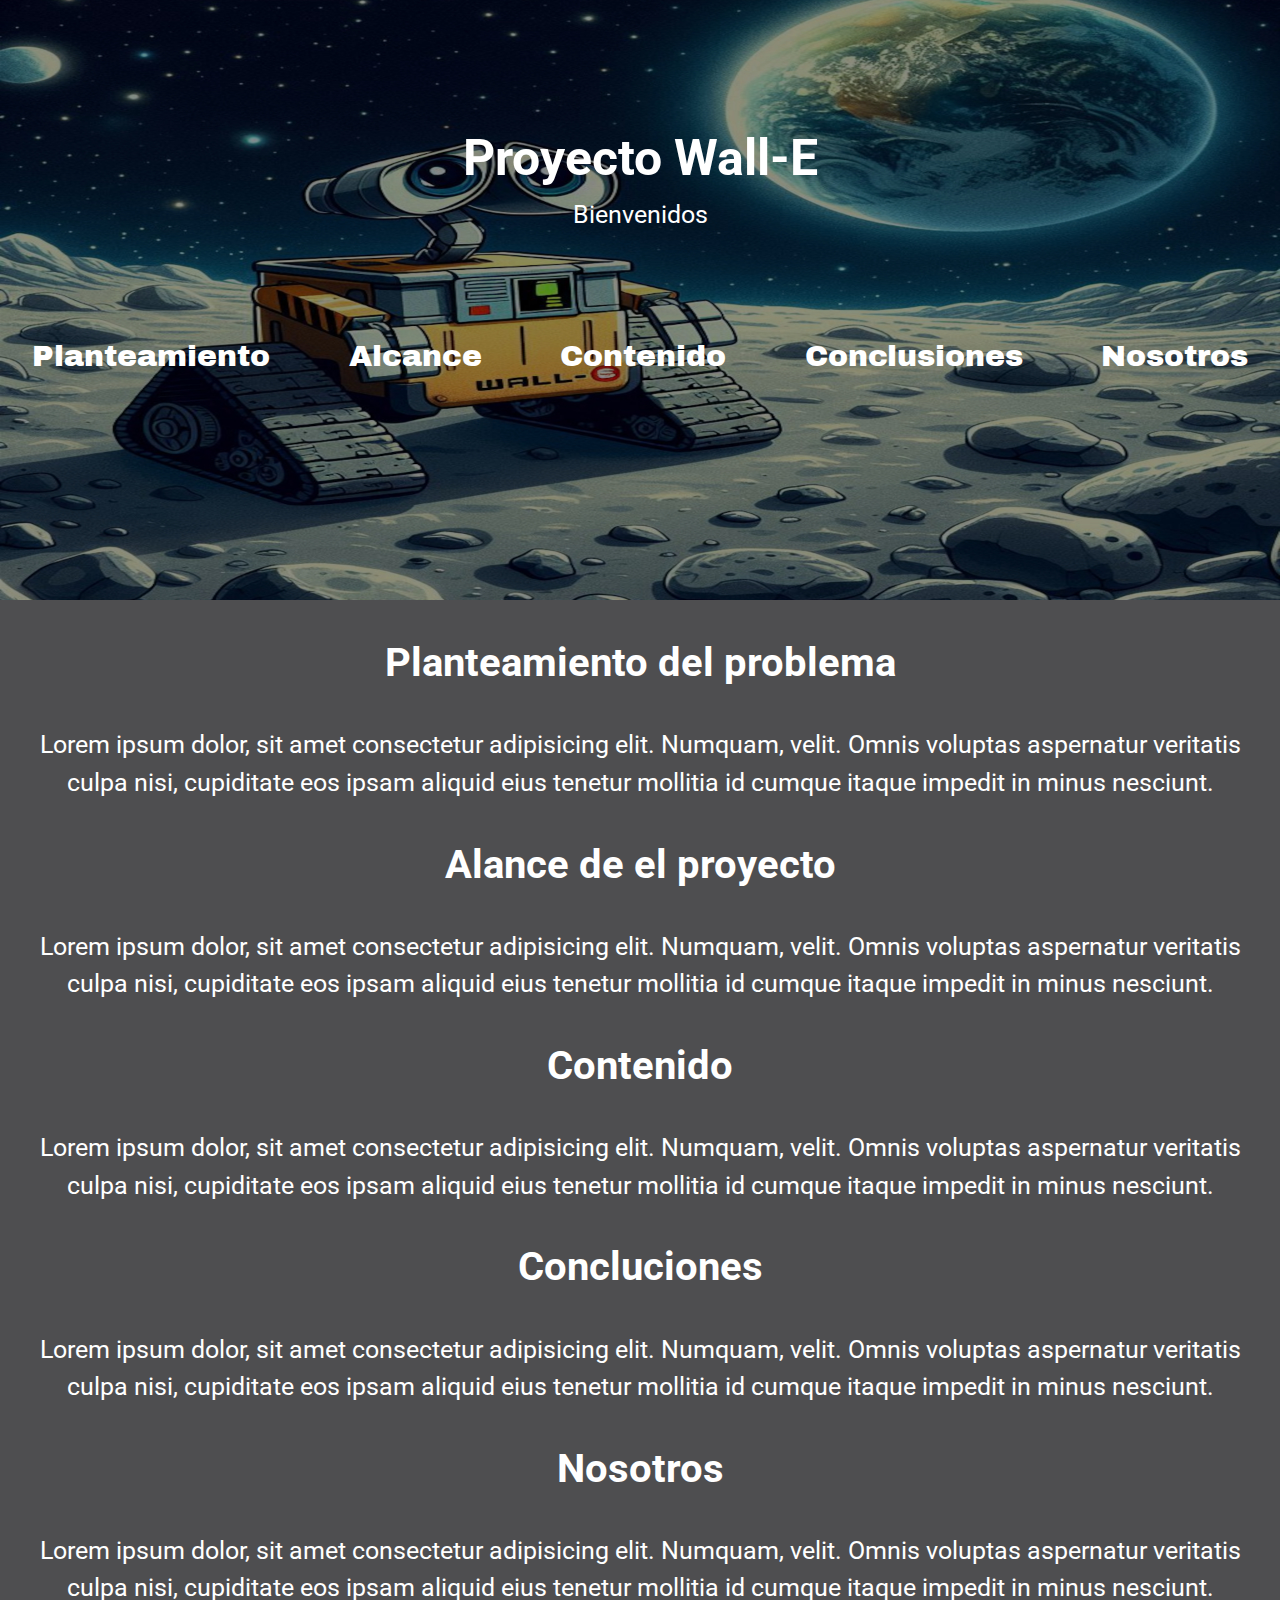
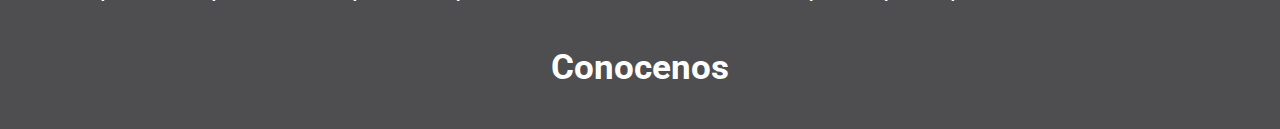
==== Index.html @ 30b39efe "Update 0.1" ====
<!DOCTYPE html>
<html lang="en">

<head>
    <meta charset="UTF-8">
    <meta name="viewport" content="width=device-width, initial-scale=1.0">
    <meta name="description" content="Proyecto Wall-e">
    <!--Import fonts-->
    <link rel="preconnect" href="https://fonts.googleapis.com">
    <link rel="preconnect" href="https://fonts.gstatic.com" crossorigin>
    <link
        href="https://fonts.googleapis.com/css2?family=Roboto:ital,wght@0,100;0,300;0,400;0,500;0,700;0,900;1,100;1,300;1,400;1,500;1,700;1,900&display=swap"
        rel="stylesheet">
    <!--Import CSS-->
    <link rel="preconnect" href="https://fonts.googleapis.com">
    <link rel="preconnect" href="https://fonts.gstatic.com" crossorigin>
    <link href="https://fonts.googleapis.com/css2?family=Archivo+Black&display=swap" rel="stylesheet">
    <!--Css-->
    <link rel="stylesheet" href="./CSS/Normalize.css">
    <link rel="preload" href="./CSS/Style.css" as="style">
    <link rel="stylesheet" href="./CSS/Style.css">
    <title>Wall-e</title>
</head>

<body>
    <header class="hed">
        <div class="conteiner">
            <div class="text-hed">
                <h1 class="No-margin">Proyecto Wall-E</h1>
                <p class="No-margin">Bienvenidos</p>
            </div>
            <nav class="Navbar">
                <a href="" class="enlace-Navbar">Planteamiento</a>
                <a href="" class="enlace-Navbar">Alcance</a>
                <a href="" class="enlace-Navbar">Contenido</a>
                <a href="" class="enlace-Navbar">Conclusiones</a>
                <a href="" class="enlace-Navbar">Nosotros</a>
            </nav>
        </div>
    </header>

    <div class="conteiner">
        <section class="sect Plant">
            <h2>Planteamiento del problema</h2>
            <div class="p">
                <p class="Plant-txt">Lorem ipsum dolor, sit amet consectetur adipisicing elit. Numquam, velit. Omnis
                    voluptas aspernatur veritatis culpa nisi, cupiditate eos ipsam aliquid eius tenetur mollitia id
                    cumque
                    itaque impedit in minus nesciunt.</p>
            </div>
        </section>
        <section class="sect Alcanst">
            <h2>Alance de el proyecto</h2>
            <div class="p">
                <p class="Plant-txt">Lorem ipsum dolor, sit amet consectetur adipisicing elit. Numquam, velit. Omnis
                    voluptas aspernatur veritatis culpa nisi, cupiditate eos ipsam aliquid eius tenetur mollitia id
                    cumque
                    itaque impedit in minus nesciunt.</p>
            </div>
        </section>
    </div>
    <div class="conteiner">
        <section class="sect Cont">
            <h2>Contenido</h2>
            <div class="p">
                <p class="Plant-txt">Lorem ipsum dolor, sit amet consectetur adipisicing elit. Numquam, velit. Omnis
                    voluptas aspernatur veritatis culpa nisi, cupiditate eos ipsam aliquid eius tenetur mollitia id
                    cumque
                    itaque impedit in minus nesciunt.</p>
            </div>
        </section>
        <section class="sect Conclu">
            <h2>Concluciones</h2>
            <div class="p">
                <p class="Plant-txt">Lorem ipsum dolor, sit amet consectetur adipisicing elit. Numquam, velit. Omnis
                    voluptas aspernatur veritatis culpa nisi, cupiditate eos ipsam aliquid eius tenetur mollitia id
                    cumque
                    itaque impedit in minus nesciunt.</p>
            </div>
        </section>
    </div>
    <div class="conteiner Equipo">
        <section class="equip">
            <h2>Nosotros</h2>
            <div class="p">
                <p class="Plant-txt">Lorem ipsum dolor, sit amet consectetur adipisicing elit. Numquam, velit. Omnis
                    voluptas aspernatur veritatis culpa nisi, cupiditate eos ipsam aliquid eius tenetur mollitia id
                    cumque
                    itaque impedit in minus nesciunt.</p>
            </div>
            <div class="equip-cono">
                <h3>Conocenos</h3>
            </div>
        </section>
    </div>
</body>

</html>
---- CSS/Style.css ----
:root {
  ---font-title: "Roboto", sans-serif;
  ---font-body: "Archivo Black", sans-serif;
  ---Amarillo: #f9a825;
  ---Gris-oscuro: #4e4e50;
  ---Gris-claro: #b0bec5;
  ---Azul: #1e88e5;
  ----Blanco: #ffffff;
}

html {
  box-sizing: border-box;
  font-size: 62.5%; /*1rem = 10px*/
}

*,
*:before,
*:after {
  box-sizing: inherit;
}

body {
  font-family: var(---font-body);
  line-height: 1.5;
  font-size: 1.6rem;
  background-color: var(---Gris-oscuro);
}
/*Globales*/
h1,
h2,
h3,
h4,
p {
  color: var(----Blanco);
  font-family: var(---font-title);
  text-align: center;
}
h1 {
  font-size: 5rem;
}
h2 {
  font-size: 4rem;
}
h3 {
  font-size: 3.5rem;
}
h4 {
  font-size: 2.8rem;
}
p {
  font-size: 2.5rem;
}
a {
  text-decoration: none;
  font-size: 3rem;
}
@media (max-width: 767px) {
  h1 {
    font-size: 4rem;
  }
  h2 {
    font-size: 3rem;
  }
  h3 {
    font-size: 2.5rem;
  }
  h4 {
    font-size: 1.8rem;
  }
  p {
    font-size: 1.5rem;
  }
  a {
    text-decoration: none;
    font-size: 3rem;
  }
}
img {
  max-width: 100%;
}
.conteiner {
  width: min(95%, 125rem);
  margin: 0 auto;
}
/*Utilidades*/
.No-margin {
  margin: 0;
}
.No-pading {
  padding: 0;
}
.Text-center {
  text-align: center;
}
/*CSS class*/
.hed {
  height: 60rem;
  background-image: url(../IMG/Wall.jpg);
  background-repeat: no-repeat;
  background-position: center center;
  background-size: cover;
  display: flex;
  justify-content: center;
  align-items: center;
}
.text-hed {
  margin-top: -10rem;
}
nav {
  display: flex;
  justify-content: space-between;
  align-items: center;
  margin-top: 10rem;
}
@media (max-width: 767px) {
  nav {
    display: block;
    text-align: center;
    margin-top: 4rem;
  }
  .enlace-Navbar {
    font-size: 1.5rem;
    display: block;
  }
}

.enlace-Navbar {
  color: var(----Blanco);
}
---- CSS/Style.css ----
:root {
  ---font-title: "Roboto", sans-serif;
  ---font-body: "Archivo Black", sans-serif;
  ---Amarillo: #f9a825;
  ---Gris-oscuro: #4e4e50;
  ---Gris-claro: #b0bec5;
  ---Azul: #1e88e5;
  ----Blanco: #ffffff;
}

html {
  box-sizing: border-box;
  font-size: 62.5%; /*1rem = 10px*/
}

*,
*:before,
*:after {
  box-sizing: inherit;
}

body {
  font-family: var(---font-body);
  line-height: 1.5;
  font-size: 1.6rem;
  background-color: var(---Gris-oscuro);
}
/*Globales*/
h1,
h2,
h3,
h4,
p {
  color: var(----Blanco);
  font-family: var(---font-title);
  text-align: center;
}
h1 {
  font-size: 5rem;
}
h2 {
  font-size: 4rem;
}
h3 {
  font-size: 3.5rem;
}
h4 {
  font-size: 2.8rem;
}
p {
  font-size: 2.5rem;
}
a {
  text-decoration: none;
  font-size: 3rem;
}
@media (max-width: 767px) {
  h1 {
    font-size: 4rem;
  }
  h2 {
    font-size: 3rem;
  }
  h3 {
    font-size: 2.5rem;
  }
  h4 {
    font-size: 1.8rem;
  }
  p {
    font-size: 1.5rem;
  }
  a {
    text-decoration: none;
    font-size: 3rem;
  }
}
img {
  max-width: 100%;
}
.conteiner {
  width: min(95%, 125rem);
  margin: 0 auto;
}
/*Utilidades*/
.No-margin {
  margin: 0;
}
.No-pading {
  padding: 0;
}
.Text-center {
  text-align: center;
}
/*CSS class*/
.hed {
  height: 60rem;
  background-image: url(../IMG/Wall.jpg);
  background-repeat: no-repeat;
  background-position: center center;
  background-size: cover;
  display: flex;
  justify-content: center;
  align-items: center;
}
.text-hed {
  margin-top: -10rem;
}
nav {
  display: flex;
  justify-content: space-between;
  align-items: center;
  margin-top: 10rem;
}
@media (max-width: 767px) {
  nav {
    display: block;
    text-align: center;
    margin-top: 4rem;
  }
  .enlace-Navbar {
    font-size: 1.5rem;
    display: block;
  }
}

.enlace-Navbar {
  color: var(----Blanco);
}
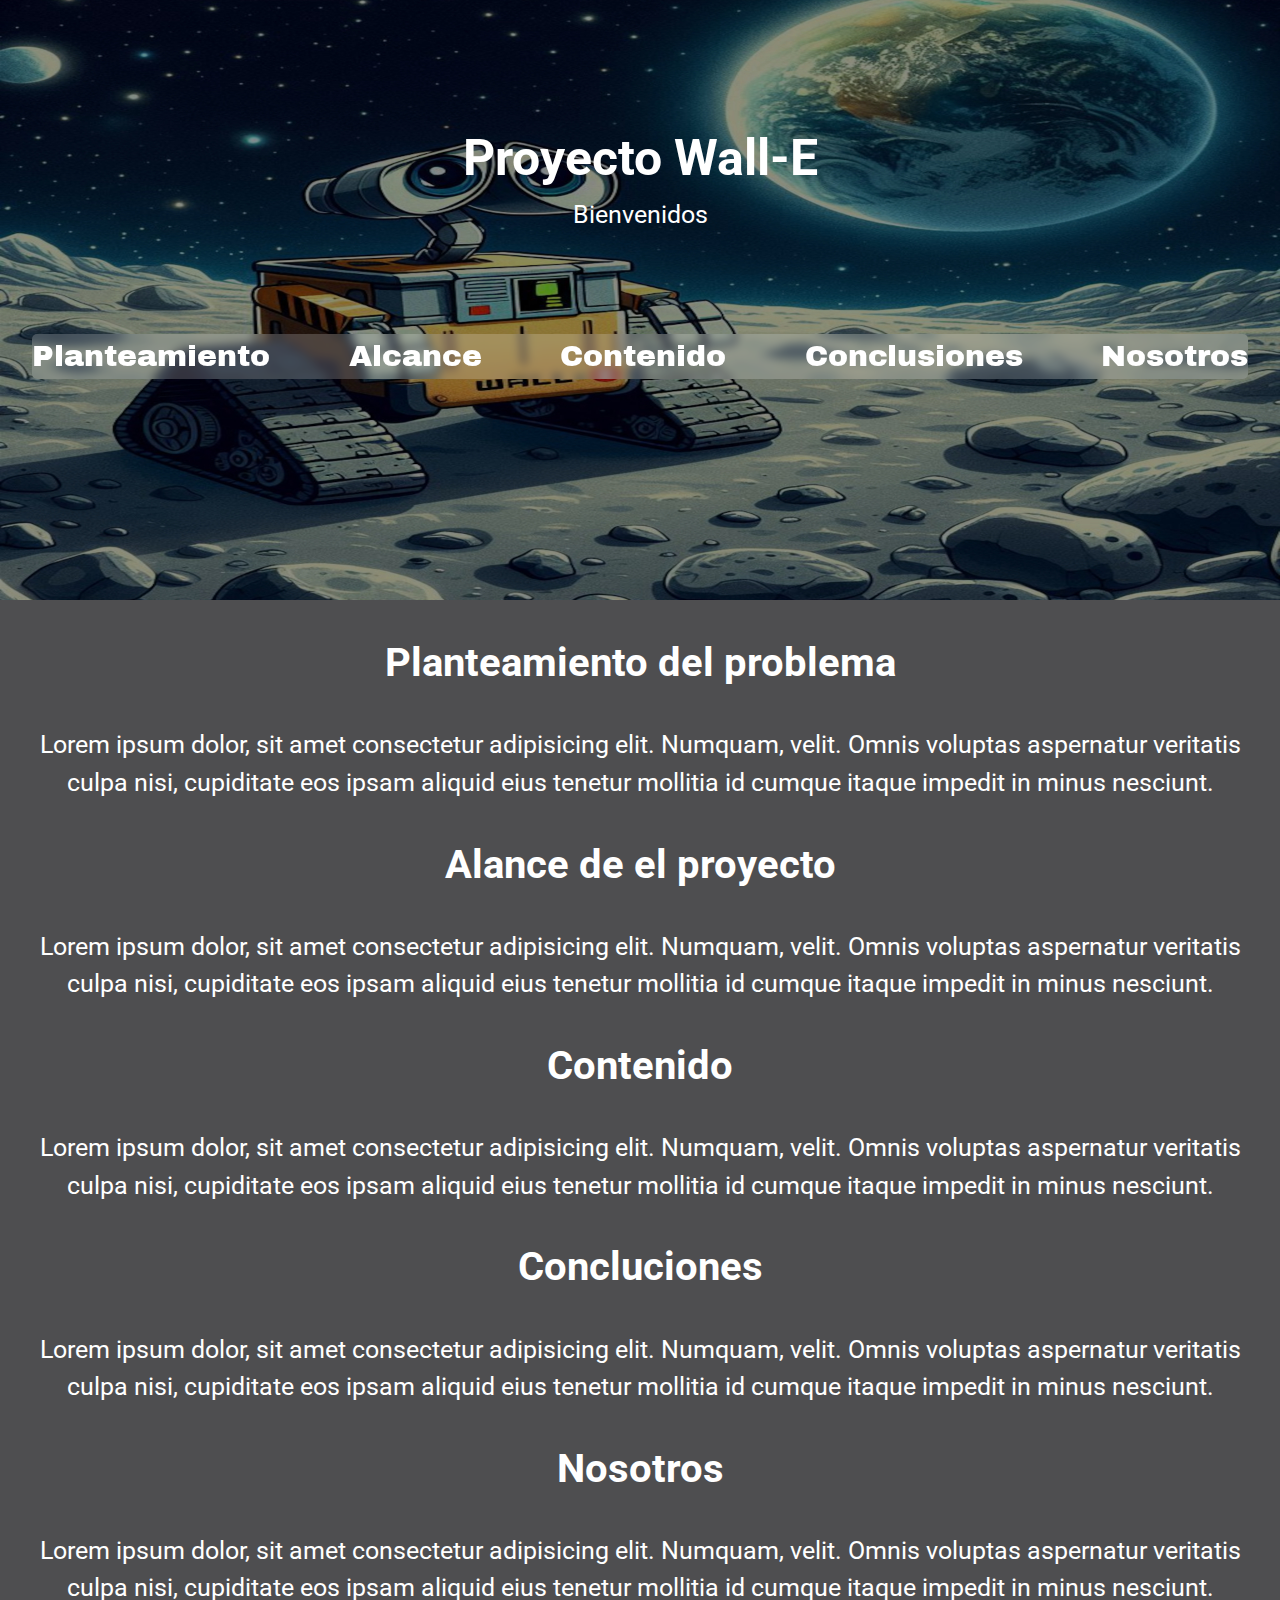
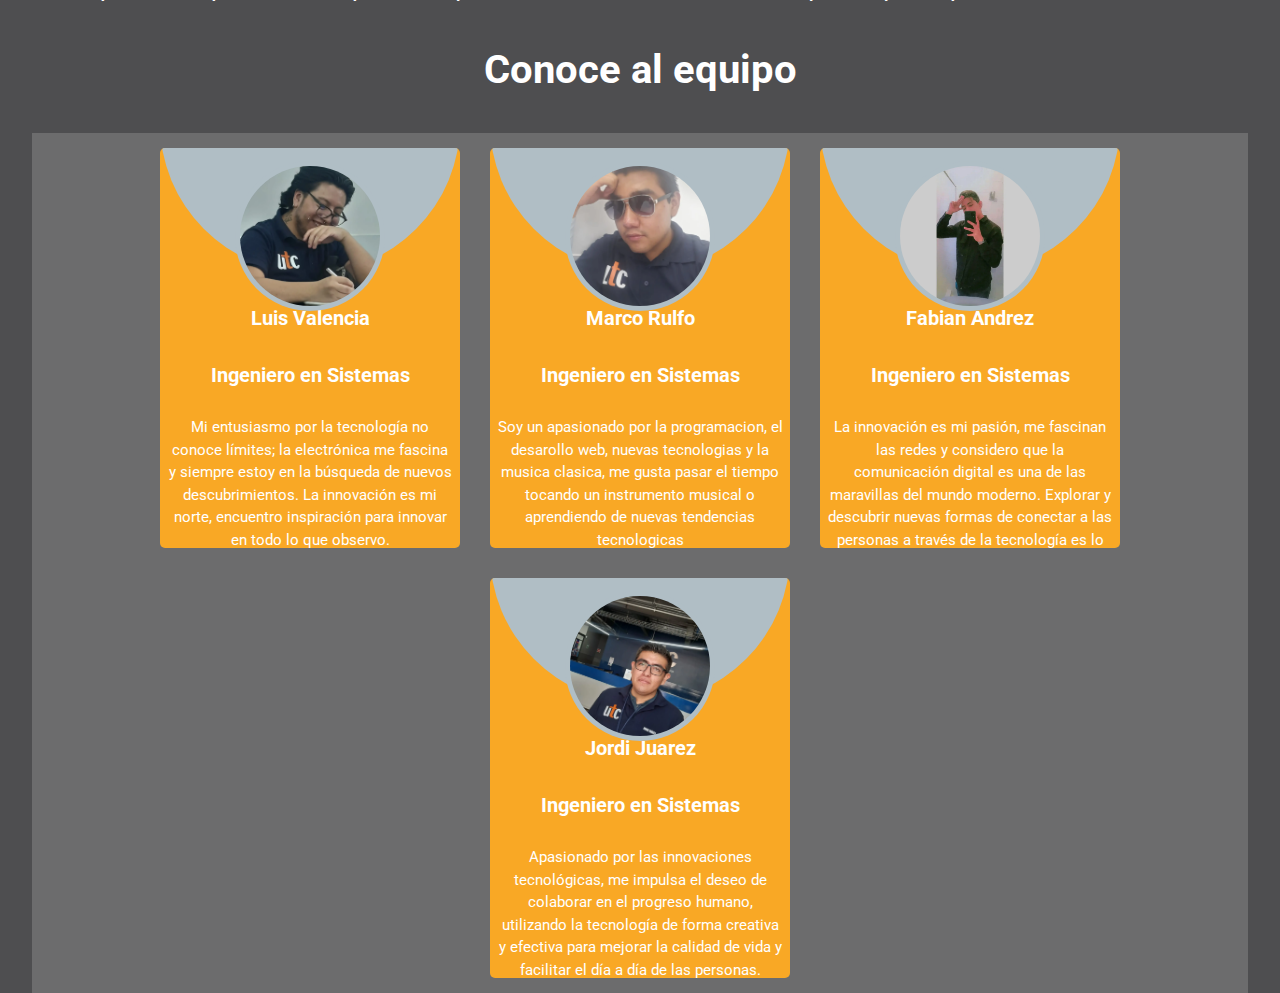
==== commit eb7a2d1b: "Update 0.2" ====
--- a/Index.html
+++ b/Index.html
@@ -34,7 +34,7 @@
                 <a href="" class="enlace-Navbar">Alcance</a>
                 <a href="" class="enlace-Navbar">Contenido</a>
                 <a href="" class="enlace-Navbar">Conclusiones</a>
-                <a href="" class="enlace-Navbar">Nosotros</a>
+                <a href="#equip" class="enlace-Navbar">Nosotros</a>
             </nav>
         </div>
     </header>
@@ -79,7 +79,7 @@
             </div>
         </section>
     </div>
-    <div class="conteiner Equipo">
+    <div id="equip" class="conteiner Equipo">
         <section class="equip">
             <h2>Nosotros</h2>
             <div class="p">
@@ -88,10 +88,97 @@
                     cumque
                     itaque impedit in minus nesciunt.</p>
             </div>
-            <div class="equip-cono">
-                <h3>Conocenos</h3>
+            <!--Tarjetas-->
+            <div class="Nost-Equipo">
+                <h2 class="Text-center">Conoce al equipo</h2>
+                <div class="tarjeta" data-aos="fade-right" data-aos-offset="300" data-aos-easing="ease-in-sine">
+                    <!--Luis-->
+                    <div class="card">
+                        <div class="card-hed">
+                            <div class="circle"></div>
+                            <div class="card-image">
+                                <picture>
+                                    <source loading="lazy" srcset="IMG\Pp-webp\Luis.webp" type="image/webp">
+                                    <img class="card__mod" loading="lazy" src="./IMG/Perso/Luis.jpeg"
+                                        alt="Colaborador-RJV">
+                                </picture>
+                            </div>
+                        </div>
+                        <div class="description">
+                            <h3>Luis Valencia</h3>
+                            <h4>Ingeniero en Sistemas</h4>
+                            <p>Mi entusiasmo por la tecnología no conoce límites; la electrónica me fascina y
+                                siempre estoy en la búsqueda de nuevos descubrimientos. La innovación es mi norte,
+                                encuentro inspiración para innovar en todo lo que observo.</p>
+                        </div>
+                    </div>
+                    <!--Marco-->
+                    <div class="card">
+                        <div class="card-hed">
+                            <div class="circle"></div>
+                            <div class="card-image">
+                                <picture>
+                                    <source loading="lazy" srcset="IMG\Pp-webp\Marco.webp" type="image/webp">
+                                    <img class="card__mod" loading="lazy" src="./IMG/Perso/Marco.jpg"
+                                        alt="Colaborador-RJV">
+                                </picture>
+                            </div>
+                        </div>
+                        <div class="description">
+                            <h3>Marco Rulfo</h3>
+                            <h4>Ingeniero en Sistemas</h4>
+                            <p>Soy un apasionado por la programacion, el desarollo web, nuevas tecnologias y la
+                                musica clasica, me gusta pasar el tiempo tocando un instrumento musical o
+                                aprendiendo de nuevas tendencias
+                                tecnologicas</p>
+                        </div>
+                    </div>
+                    <!--Fabian-->
+                    <div class="card">
+                        <div class="card-hed">
+                            <div class="circle"></div>
+                            <div class="card-image">
+                                <picture>
+                                    <source loading="lazy" srcset="IMG\Pp-webp\Fabian.webp" type="image/webp">
+                                    <img class="card__mod" loading="lazy" src="./IMG/Perso/Fabian.jpg"
+                                        alt="Colaborador-RJV">
+                                </picture>
+
+                            </div>
+                        </div>
+                        <div class="description">
+                            <h3>Fabian Andrez</h3>
+                            <h4>Ingeniero en Sistemas</h4>
+                            <p>La innovación es mi pasión, me fascinan las redes y considero que la comunicación
+                                digital es una de las maravillas del mundo moderno. Explorar y descubrir
+                                nuevas formas de conectar a las personas a través de la tecnología es lo que me
+                                impulsa.</p>
+                        </div>
+                    </div>
+                    <!--Jordi-->
+                    <div class="card">
+                        <div class="card-hed">
+                            <div class="circle"></div>
+                            <div class="card-image">
+                                <picture>
+                                    <source loading="lazy" srcset="IMG\Pp-webp\Jordi.webp" type="image/webp">
+                                    <img class="card__mod" loading="lazy" src="./IMG/Perso/Jordi.jpg"
+                                        alt="Colaborador-RJV">
+                                </picture>
+                            </div>
+                        </div>
+                        <div class="description">
+                            <h3>Jordi Juarez</h3>
+                            <h4>Ingeniero en Sistemas</h4>
+                            <p>Apasionado por las innovaciones tecnológicas, me impulsa el deseo de colaborar en el
+                                progreso humano, utilizando la tecnología de forma creativa y efectiva para mejorar
+                                la calidad de vida y facilitar el día a día de las personas.</p>
+                        </div>
+                    </div>
+                </div>
             </div>
-        </section>
+    </div>
+    </section>
     </div>
 </body>
 
--- a/CSS/Style.css
+++ b/CSS/Style.css
@@ -6,6 +6,7 @@
   ---Gris-claro: #b0bec5;
   ---Azul: #1e88e5;
   ----Blanco: #ffffff;
+  ---Negro: #000000;
 }
 
 html {
@@ -111,6 +112,14 @@
   justify-content: space-between;
   align-items: center;
   margin-top: 10rem;
+  background-color: rgba(255, 255, 255, 0.2);
+  border-radius: 0.5rem;
+  backdrop-filter: blur(0.5rem);
+}
+.enlace-Navbar:hover {
+  background-color: rgba(255, 255, 255, 0.2);
+  border-radius: 0.5rem;
+  backdrop-filter: blur(0.1rem);
 }
 @media (max-width: 767px) {
   nav {
@@ -127,3 +136,74 @@
 .enlace-Navbar {
   color: var(----Blanco);
 }
+/*Tarjetas*/
+.Nost-Equipo {
+  flex-wrap: nowrap;
+}
+.tarjeta {
+  display: flex;
+  justify-content: center;
+  align-items: center;
+  min-height: 50rem;
+  background-color: rgba(128, 128, 128, 0.61);
+  flex-wrap: wrap;
+}
+.card {
+  position: relative;
+  width: 300px;
+  height: 400px;
+  background: var(---Amarillo);
+  border-radius: 5px;
+  overflow: hidden;
+  margin: 1.5rem 1.5rem;
+  transition: 1.5s;
+}
+.card:hover {
+  box-shadow: 0 1rem 1.5rem #000000;
+  transform: translateY(-1.5rem);
+}
+.card .card-hed {
+  height: 125px;
+  width: 100%;
+  position: relative;
+}
+.card .card-hed .circle {
+  position: absolute;
+  width: 300px;
+  height: 300px;
+  border-radius: 50%;
+  background: var(---Gris-claro);
+  bottom: 0;
+}
+.card .card-hed .card-image {
+  position: absolute;
+  background: var(---Gris-claro);
+  padding: 5px;
+  border-radius: 50%;
+  width: 150px;
+  height: 150px;
+  bottom: -30%;
+  left: 50%;
+  transform: translate(-50%);
+}
+.card .card-hed .card-image .card__mod {
+  width: 100%;
+  height: 100%;
+  border-radius: 50%;
+  object-fit: cover;
+}
+.card .description {
+  width: 95%;
+  margin: 0 auto;
+  padding-top: 1rem;
+  text-align: center;
+}
+.card .description h3 {
+  font-size: 2rem;
+}
+.card .description h4 {
+  font-size: 2rem;
+}
+.card .description p {
+  font-size: 1.5rem;
+}
--- a/CSS/Style.css
+++ b/CSS/Style.css
@@ -6,6 +6,7 @@
   ---Gris-claro: #b0bec5;
   ---Azul: #1e88e5;
   ----Blanco: #ffffff;
+  ---Negro: #000000;
 }
 
 html {
@@ -111,6 +112,14 @@
   justify-content: space-between;
   align-items: center;
   margin-top: 10rem;
+  background-color: rgba(255, 255, 255, 0.2);
+  border-radius: 0.5rem;
+  backdrop-filter: blur(0.5rem);
+}
+.enlace-Navbar:hover {
+  background-color: rgba(255, 255, 255, 0.2);
+  border-radius: 0.5rem;
+  backdrop-filter: blur(0.1rem);
 }
 @media (max-width: 767px) {
   nav {
@@ -127,3 +136,74 @@
 .enlace-Navbar {
   color: var(----Blanco);
 }
+/*Tarjetas*/
+.Nost-Equipo {
+  flex-wrap: nowrap;
+}
+.tarjeta {
+  display: flex;
+  justify-content: center;
+  align-items: center;
+  min-height: 50rem;
+  background-color: rgba(128, 128, 128, 0.61);
+  flex-wrap: wrap;
+}
+.card {
+  position: relative;
+  width: 300px;
+  height: 400px;
+  background: var(---Amarillo);
+  border-radius: 5px;
+  overflow: hidden;
+  margin: 1.5rem 1.5rem;
+  transition: 1.5s;
+}
+.card:hover {
+  box-shadow: 0 1rem 1.5rem #000000;
+  transform: translateY(-1.5rem);
+}
+.card .card-hed {
+  height: 125px;
+  width: 100%;
+  position: relative;
+}
+.card .card-hed .circle {
+  position: absolute;
+  width: 300px;
+  height: 300px;
+  border-radius: 50%;
+  background: var(---Gris-claro);
+  bottom: 0;
+}
+.card .card-hed .card-image {
+  position: absolute;
+  background: var(---Gris-claro);
+  padding: 5px;
+  border-radius: 50%;
+  width: 150px;
+  height: 150px;
+  bottom: -30%;
+  left: 50%;
+  transform: translate(-50%);
+}
+.card .card-hed .card-image .card__mod {
+  width: 100%;
+  height: 100%;
+  border-radius: 50%;
+  object-fit: cover;
+}
+.card .description {
+  width: 95%;
+  margin: 0 auto;
+  padding-top: 1rem;
+  text-align: center;
+}
+.card .description h3 {
+  font-size: 2rem;
+}
+.card .description h4 {
+  font-size: 2rem;
+}
+.card .description p {
+  font-size: 1.5rem;
+}
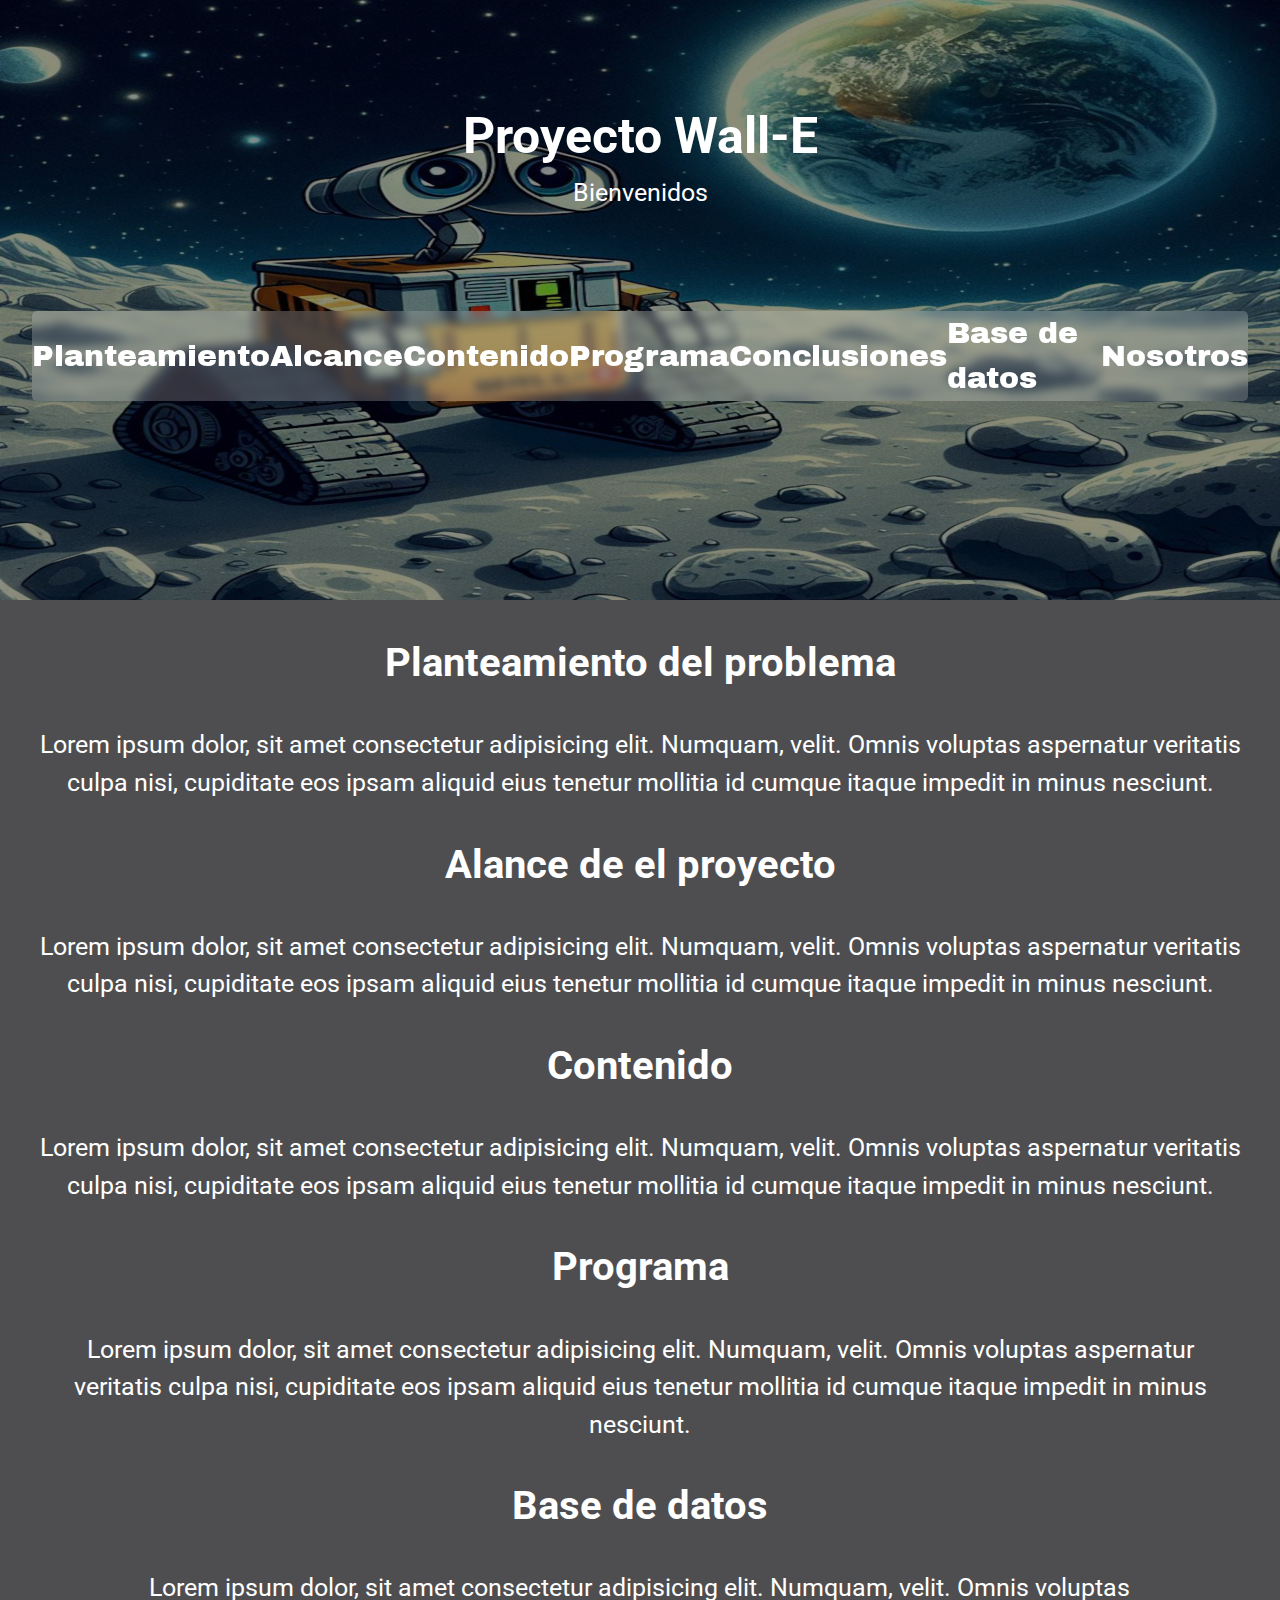
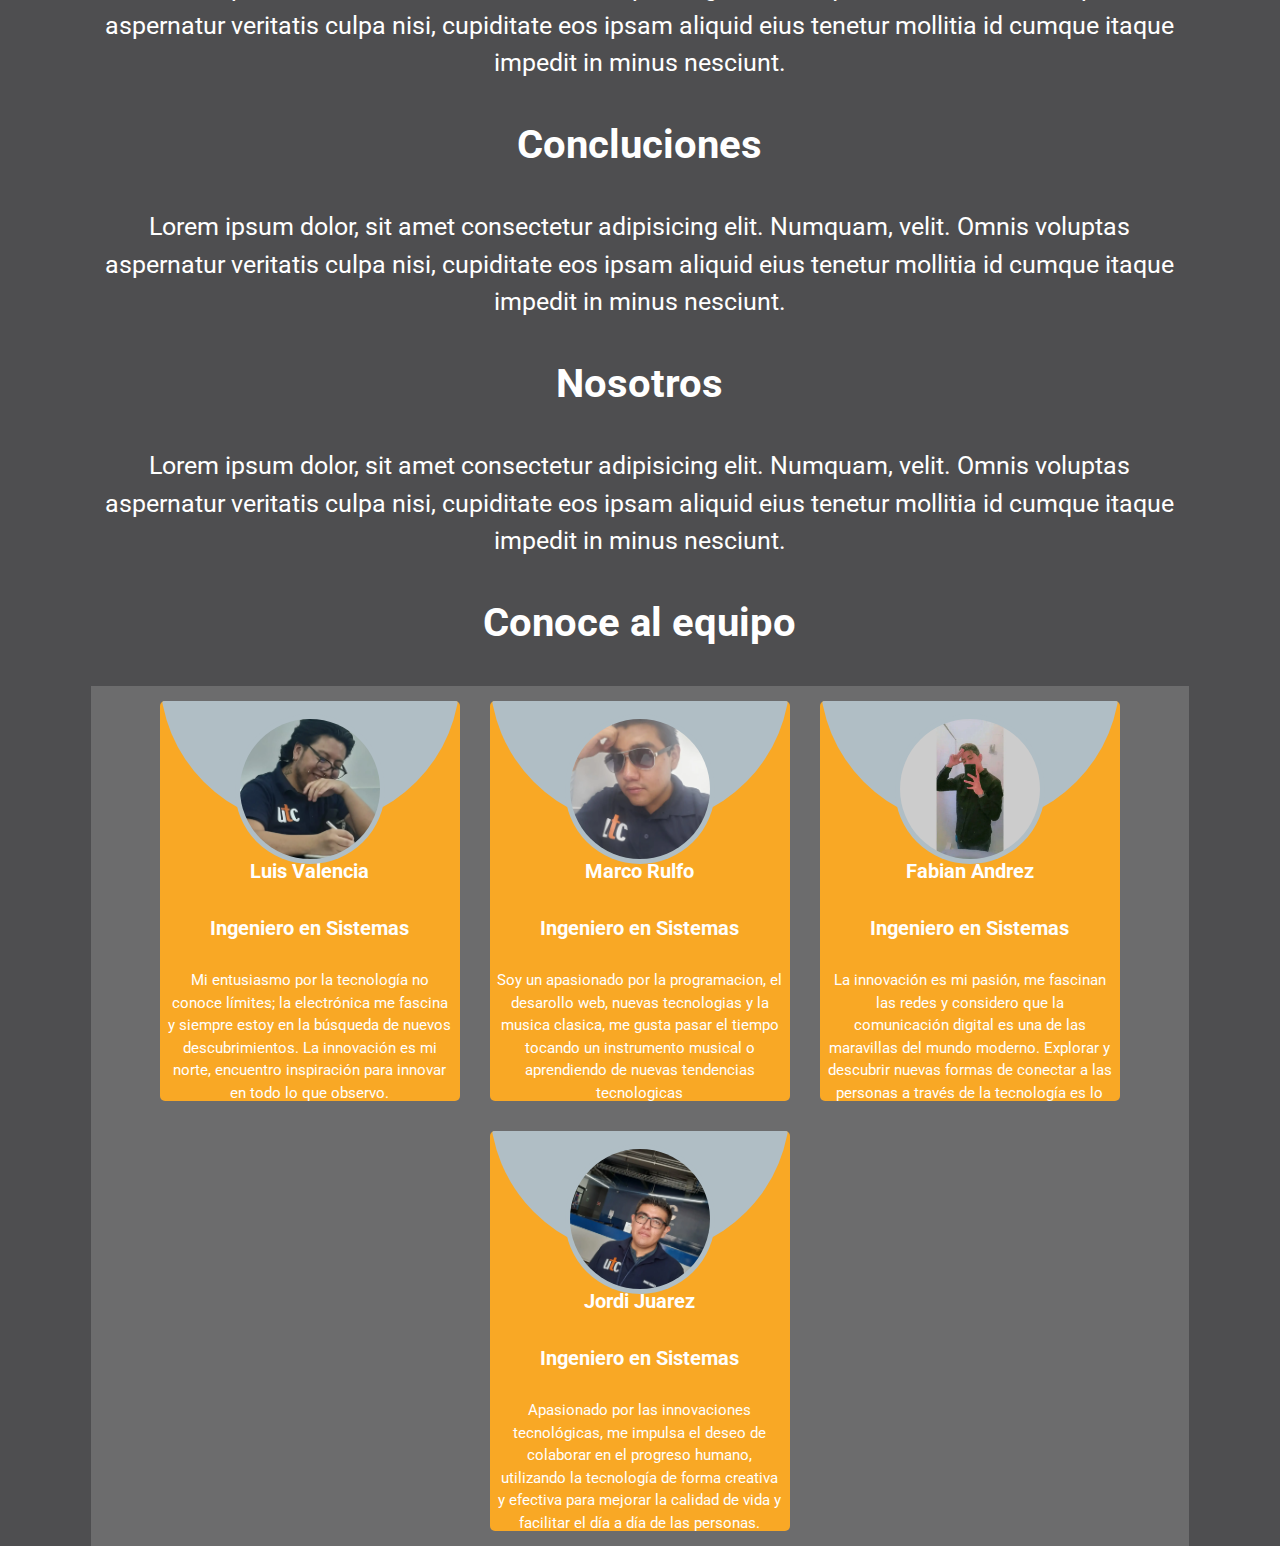
==== commit d9198d2e: "Update Index.html" ====
--- a/Index.html
+++ b/Index.html
@@ -33,7 +33,9 @@
                 <a href="" class="enlace-Navbar">Planteamiento</a>
                 <a href="" class="enlace-Navbar">Alcance</a>
                 <a href="" class="enlace-Navbar">Contenido</a>
+                <a href="" class="enlace-Navbar">Programa</a>
                 <a href="" class="enlace-Navbar">Conclusiones</a>
+                <a href="" class="enlace-Navbar">Base de datos</a>
                 <a href="#equip" class="enlace-Navbar">Nosotros</a>
             </nav>
         </div>
@@ -62,6 +64,26 @@
     <div class="conteiner">
         <section class="sect Cont">
             <h2>Contenido</h2>
+            <div class="p">
+                <p class="Plant-txt">Lorem ipsum dolor, sit amet consectetur adipisicing elit. Numquam, velit. Omnis
+                    voluptas aspernatur veritatis culpa nisi, cupiditate eos ipsam aliquid eius tenetur mollitia id
+                    cumque
+                    itaque impedit in minus nesciunt.</p>
+            </div>
+        </section>
+        <div class="conteiner">
+        <section class="sect Prog">
+            <h2>Programa</h2>
+            <div class="p">
+                <p class="Plant-txt">Lorem ipsum dolor, sit amet consectetur adipisicing elit. Numquam, velit. Omnis
+                    voluptas aspernatur veritatis culpa nisi, cupiditate eos ipsam aliquid eius tenetur mollitia id
+                    cumque
+                    itaque impedit in minus nesciunt.</p>
+            </div>
+        </section>
+        <div class="conteiner">
+        <section class="sect Bas">
+            <h2>Base de datos</h2>
             <div class="p">
                 <p class="Plant-txt">Lorem ipsum dolor, sit amet consectetur adipisicing elit. Numquam, velit. Omnis
                     voluptas aspernatur veritatis culpa nisi, cupiditate eos ipsam aliquid eius tenetur mollitia id
@@ -182,4 +204,4 @@
     </div>
 </body>
 
-</html>+</html>
